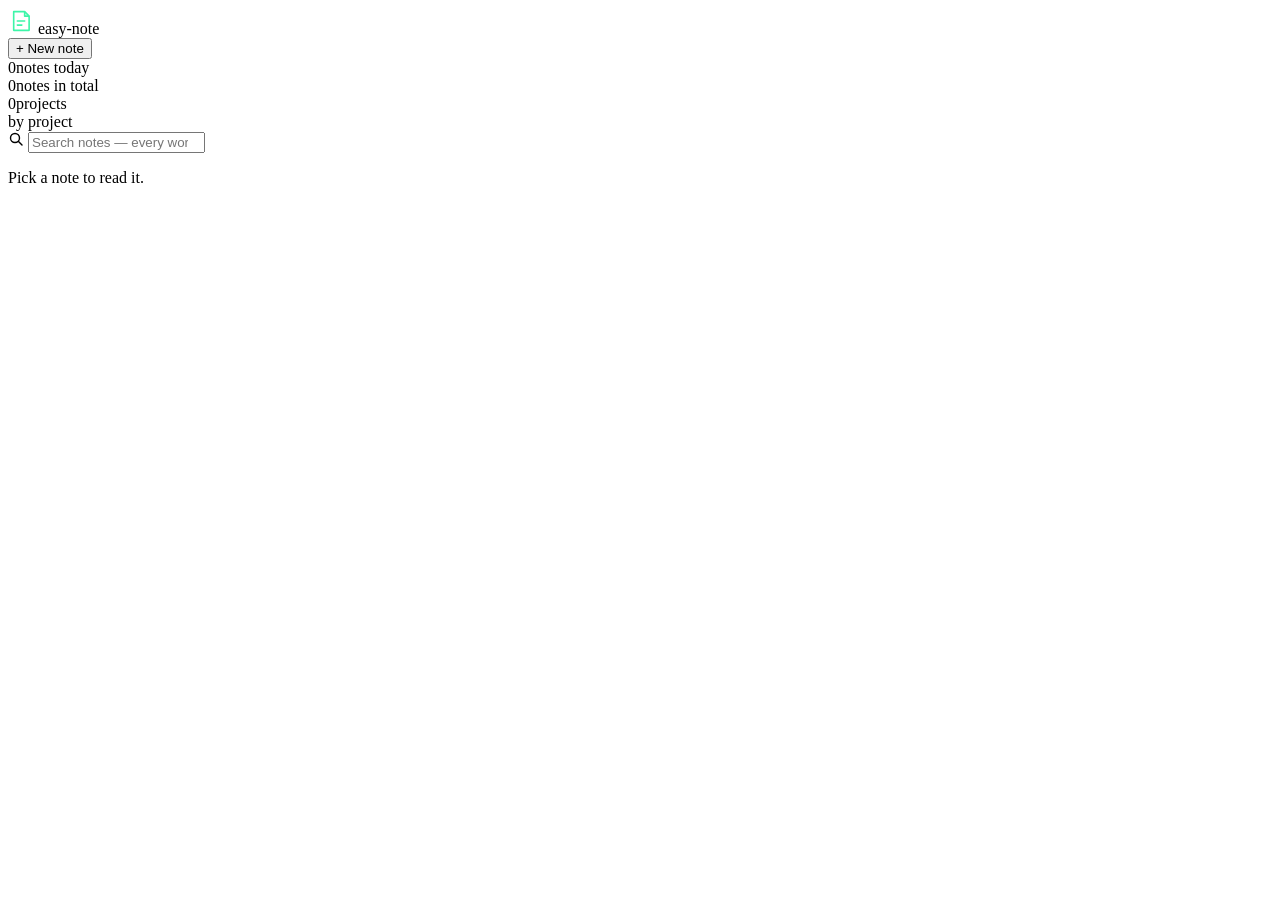
==== src/surfaces/window/assets/index.html @ fb5600b3 "feat(HUN-280): window page capture dialog: + New note, keys, saved toast `+ New note` in the header " ====
<!doctype html>
<html lang="en">
<head>
<meta charset="utf-8">
<meta http-equiv="Content-Security-Policy" content="default-src easy-note:">
<meta name="viewport" content="width=device-width, initial-scale=1">
<title>easy-note — dashboard</title>
<link rel="stylesheet" href="app.css">
</head>
<body>
<div class="app">

<header class="header">
<div class="brand">
<svg width="26" height="26" viewBox="0 0 32 32" aria-hidden="true"><path d="M7 4.5h13.5L26 10v17.5H7z" fill="none" stroke="#3CF5A8" stroke-width="2" stroke-linejoin="round"></path><path d="M20.5 4.5V10H26" fill="none" stroke="#3CF5A8" stroke-width="2" stroke-linejoin="round"></path><path d="M11.5 16h9M11.5 21h5.5" stroke="#3CF5A8" stroke-width="2" stroke-linecap="round"></path></svg>
<span class="brand-name">easy-note</span>
<span class="dir-chip" id="notes-dir" title="Notes dir"></span>
</div>
<button type="button" class="new-note" id="new-note">+ New note</button>
</header>

<div class="main">

<section class="counts" aria-label="Counts">
<div class="count"><span class="count-n accent" id="count-today">0</span><span class="count-label">notes today</span></div>
<div class="count"><span class="count-n" id="count-total">0</span><span class="count-label">notes in total</span></div>
<div class="count"><span class="count-n" id="count-projects">0</span><span class="count-label">projects</span></div>
<div class="by-project" id="by-project"><span class="count-label">by project</span></div>
</section>

<div class="columns">

<section class="notes" aria-label="Notes">
<label class="search" for="search">
<span class="search-icon" aria-hidden="true"><svg width="16" height="16" viewBox="0 0 16 16"><circle cx="7" cy="7" r="4.5" fill="none" stroke="currentColor" stroke-width="1.4"></circle><path d="M10.5 10.5L14 14" stroke="currentColor" stroke-width="1.4" stroke-linecap="round"></path></svg></span>
<input id="search" type="search" placeholder="Search notes — every word must match" aria-label="Search notes" autocomplete="off">
</label>
<div class="filters" role="group" aria-label="Filter" id="filters"></div>
<p class="error" id="error" role="alert" hidden></p>
<div class="empty" id="no-results" hidden>
<p class="empty-main" id="no-results-text"></p>
<p class="empty-hint">Every word must match: text, project, task or tag.</p>
<button type="button" class="btn" id="clear-search">Clear search</button>
</div>
<div id="groups"></div>
</section>

<aside class="detail" aria-label="Note" id="detail">
<p class="pick" id="pick">Pick a note to read it.</p>
</aside>

</div>
</div>
<div class="cap-back" id="cap" hidden>
<div class="cap" id="cap-dialog" role="dialog" aria-modal="true" aria-label="New note">
<div class="cap-ctx" id="cap-ctx" hidden>
<span class="cap-chip"><span class="cap-chip-text" id="cap-chip-text"></span><button type="button" class="cap-drop" id="cap-drop" aria-label="Drop context"><svg width="10" height="10" viewBox="0 0 10 10" aria-hidden="true"><path d="M2 2l6 6M8 2L2 8" stroke="currentColor" stroke-width="1.4" stroke-linecap="round"></path></svg></button></span>
<span class="cap-from">from your last note</span>
</div>
<textarea class="cap-text" id="cap-text" rows="2" placeholder="Note…" aria-label="Note text"></textarea>
<div class="cap-keys">
<span><kbd>Enter</kbd> save</span>
<span><kbd>Shift+Enter</kbd> new line</span>
<span><kbd>Esc</kbd> cancel</span>
<span><kbd>Backspace</kbd> on empty: drop context</span>
</div>
</div>
</div>
<div class="toast-live" role="status" aria-live="polite"><div class="toast" id="toast" hidden><span class="toast-text" id="toast-text"></span><button type="button" class="toast-undo" id="toast-undo" hidden>Undo</button></div></div>
</div>
<template id="icon-ai"><svg width="13" height="13" viewBox="0 0 16 16" aria-hidden="true"><path d="M8 1.5l1.6 4.9L14.5 8l-4.9 1.6L8 14.5l-1.6-4.9L1.5 8l4.9-1.6z" fill="none" stroke="#8C9590" stroke-width="1.2" stroke-linejoin="round"></path></svg></template>
<template id="icon-stale"><svg width="12" height="12" viewBox="0 0 16 16" aria-hidden="true"><path d="M8 2.5l6 11H2z" fill="none" stroke="currentColor" stroke-width="1.5" stroke-linejoin="round"></path><path d="M8 7v3M8 12v.1" stroke="currentColor" stroke-width="1.5" stroke-linecap="round"></path></svg></template>
<script src="ipc.js"></script>
<script src="app.js"></script>
</body>
</html>
---- src/surfaces/window/assets/app.css ----
/* Values copied from docs/design/Main.dc.html, board "Dashboard (clickable)" (accent #3CF5A8, glow on). */
@font-face { font-family: 'IBM Plex Sans'; font-style: normal; font-weight: 400; font-display: swap; src: url(fonts/ibm-plex-sans-latin-400-normal.woff2) format('woff2'); }
@font-face { font-family: 'IBM Plex Sans'; font-style: normal; font-weight: 500; font-display: swap; src: url(fonts/ibm-plex-sans-latin-500-normal.woff2) format('woff2'); }
@font-face { font-family: 'IBM Plex Sans'; font-style: normal; font-weight: 600; font-display: swap; src: url(fonts/ibm-plex-sans-latin-600-normal.woff2) format('woff2'); }
@font-face { font-family: 'IBM Plex Mono'; font-style: normal; font-weight: 400; font-display: swap; src: url(fonts/ibm-plex-mono-latin-400-normal.woff2) format('woff2'); }
@font-face { font-family: 'IBM Plex Mono'; font-style: normal; font-weight: 500; font-display: swap; src: url(fonts/ibm-plex-mono-latin-500-normal.woff2) format('woff2'); }

body { margin: 0; background: #121413; }
button:focus-visible, a:focus-visible, input:focus-visible, textarea:focus-visible { outline: 2px solid #3CF5A8; outline-offset: 2px; }
[hidden] { display: none !important; }

.app { position: relative; min-height: 100vh; background: #121413; color: #DCE0DD; font-family: 'IBM Plex Sans', system-ui, sans-serif; font-size: 14px; display: flex; flex-direction: column; }

/* Header */
.header { min-height: 60px; box-sizing: border-box; padding: 10px 28px; display: flex; flex-wrap: wrap; align-items: center; gap: 14px; border-bottom: 1px solid #232826; }
.brand { flex: 1 1 0; display: flex; align-items: center; gap: 10px; min-width: 0; }
.brand > svg { flex-shrink: 0; }
.brand-name { font-weight: 600; font-size: 17px; color: #EAEDEA; white-space: nowrap; flex-shrink: 0; }
.dir-chip { font: 400 12px 'IBM Plex Mono', monospace; color: #8C9590; padding: 3px 8px; border: 1px solid #2C3230; border-radius: 4px; overflow: hidden; text-overflow: ellipsis; white-space: nowrap; min-width: 0; }
.dir-chip:empty { display: none; }
.new-note { margin-left: auto; flex-shrink: 0; height: 38px; padding: 0 16px; background: #3CF5A8; color: #0E100F; border: 0; border-radius: 6px; box-shadow: 0 0 0 1px #3CF5A840, 0 0 18px #3CF5A840; font: 500 14px 'IBM Plex Sans', sans-serif; cursor: pointer; }

.main { padding: 24px 28px; display: flex; flex-direction: column; gap: 20px; box-sizing: border-box; width: 100%; max-width: 1440px; }

/* Counts strip */
.counts { display: grid; grid-template-columns: repeat(auto-fit, minmax(160px, 1fr)); border: 1px solid #262B29; border-radius: 8px; overflow: hidden; }
.count { padding: 16px 20px; display: flex; flex-direction: column; gap: 4px; border-right: 1px solid #262B29; }
.count-n { font: 500 26px/1.1 'IBM Plex Mono', monospace; color: #EAEDEA; }
.count-n.accent { color: #3CF5A8; text-shadow: 0 0 12px #3CF5A859; }
.count-label { font-size: 13px; color: #8C9590; }
.by-project { padding: 16px 20px; display: flex; flex-direction: column; gap: 8px; }
.bar-row { display: flex; align-items: center; gap: 8px; font: 400 12px 'IBM Plex Mono', monospace; }
.bar-name { width: 120px; overflow: hidden; text-overflow: ellipsis; white-space: nowrap; color: #ABB3AE; }
.bar-track { flex: 1; min-width: 24px; height: 4px; border-radius: 2px; background: #232826; }
.bar-fill { display: block; height: 4px; border-radius: 2px; background: #7EDDB0; }
.bar-n { width: 18px; text-align: right; color: #8C9590; }

/* Columns */
.columns { display: flex; flex-wrap: wrap; gap: 20px; align-items: flex-start; }
.notes { flex: 999 1 520px; min-width: 0; display: flex; flex-direction: column; gap: 12px; }
.detail { flex: 1 1 380px; min-width: 0; max-width: 100%; }

/* Search */
.search { position: relative; display: block; }
.search-icon { position: absolute; left: 12px; top: 11px; color: #8C9590; }
.search input { width: 100%; box-sizing: border-box; height: 38px; padding: 0 12px 0 36px; background: #0E100F; color: #DCE0DD; border: 1px solid #2C3230; border-radius: 6px; font: 400 14px 'IBM Plex Sans', sans-serif; }

/* Filters */
.filters { display: flex; flex-wrap: wrap; gap: 6px; }
.filter { height: 30px; padding: 0 12px; border-radius: 6px; background: transparent; color: #ABB3AE; border: 1px solid #2C3230; font: 400 12.5px 'IBM Plex Sans', sans-serif; cursor: pointer; }
.filter[aria-pressed="true"] { background: #3CF5A814; color: #3CF5A8; border-color: #3CF5A859; }
.filter-n { font-family: 'IBM Plex Mono', monospace; color: #8C9590; }

/* Empty / no results / error */
.empty { padding: 28px; border: 1px dashed #2C3230; border-radius: 8px; display: flex; flex-direction: column; gap: 10px; align-items: flex-start; }
.empty-main { margin: 0; color: #DCE0DD; }
.empty-hint { margin: 0; font-size: 13px; color: #8C9590; }
.btn { height: 32px; padding: 0 12px; background: transparent; color: #DCE0DD; border: 1px solid #2C3230; border-radius: 6px; font: 500 12.5px 'IBM Plex Sans', sans-serif; cursor: pointer; }
.error { margin: 0; font: 400 12px 'IBM Plex Mono', monospace; color: #E8968F; }

/* Day groups and rows */
.group { display: flex; flex-direction: column; gap: 6px; }
.group-label { margin: 4px 0 0; font: 400 11.5px 'IBM Plex Mono', monospace; color: #8C9590; }
.rows { margin: 0; padding: 0; list-style: none; border: 1px solid #262B29; border-radius: 8px; overflow: hidden; }
.rows > li { border-bottom: 1px solid #1F2321; }
.row { width: 100%; display: flex; align-items: center; gap: 12px; padding: 11px 14px; background: transparent; border: 0; box-shadow: none; color: #DCE0DD; text-align: left; cursor: pointer; font: 400 14px 'IBM Plex Sans', sans-serif; }
.row[aria-current="true"] { background: #3CF5A814; box-shadow: inset 2px 0 0 #3CF5A8; }
.row-time { width: 44px; flex-shrink: 0; font: 400 12px 'IBM Plex Mono', monospace; color: #8C9590; }
.row-body { flex: 1; min-width: 0; display: flex; flex-direction: column; gap: 2px; }
.row-first { overflow: hidden; text-overflow: ellipsis; white-space: nowrap; color: #DCE0DD; }
.row[aria-current="true"] .row-first { color: #EAEDEA; }
.row-where { font: 400 12px 'IBM Plex Mono', monospace; color: #8C9590; overflow: hidden; text-overflow: ellipsis; white-space: nowrap; }
.chip { flex-shrink: 0; font: 400 11.5px 'IBM Plex Mono', monospace; color: #ABB3AE; padding: 2px 7px; border: 1px solid #2C3230; border-radius: 4px; }
.row-mark { width: 40px; flex-shrink: 0; text-align: right; font: 400 11.5px 'IBM Plex Mono', monospace; color: #8C9590; }
.row-mark.stale { color: #E3B66B; }

/* Detail panel */
.pick { margin: 0; padding: 24px; border: 1px dashed #2C3230; border-radius: 8px; color: #8C9590; }
.card { border: 1px solid #262B29; border-radius: 8px; padding: 20px; display: flex; flex-direction: column; gap: 16px; }
.card-head { display: flex; align-items: center; gap: 8px; flex-wrap: wrap; }
.card-id { font: 400 12px 'IBM Plex Mono', monospace; color: #8C9590; }
.card-head .chip { margin-left: auto; }
.words-label { margin: 0; font-size: 12px; color: #8C9590; }
.words { margin: -10px 0 0; font-size: 16px; line-height: 1.6; color: #EAEDEA; white-space: pre-wrap; overflow-wrap: anywhere; }
.masked { margin: -6px 0 0; font: 400 12px 'IBM Plex Mono', monospace; color: #E3B66B; }
.context { margin: 0; font: 400 12.5px 'IBM Plex Mono', monospace; color: #ABB3AE; overflow-wrap: anywhere; }
.tags { display: flex; flex-wrap: wrap; gap: 6px; }
.tag { padding: 3px 9px; border: 1px solid #2C3230; border-radius: 4px; font: 400 12px 'IBM Plex Mono', monospace; color: #B5BCB7; }
.no-tags { font-size: 12.5px; color: #6E7772; }

.ai { padding: 14px 16px; border: 1px dashed #2C3230; border-radius: 6px; background: #0E100F; display: flex; flex-direction: column; gap: 8px; }
.ai-head { display: flex; align-items: center; gap: 8px; flex-wrap: wrap; }
.ai-label { font: 500 12px 'IBM Plex Mono', monospace; color: #ABB3AE; }
.ai-by { margin-left: auto; font: 400 11.5px 'IBM Plex Mono', monospace; color: #8C9590; }
.ai-stale { margin: 0; display: flex; gap: 6px; align-items: center; font-size: 12.5px; color: #E3B66B; }
.ai-title { margin: 0; font-weight: 500; color: #ABB3AE; }
.ai-kind { margin: 0; font: 400 12px 'IBM Plex Mono', monospace; color: #8C9590; }
.ai-summary { margin: 0; font-size: 13px; line-height: 1.55; color: #8C9590; overflow-wrap: anywhere; }
.ai-suggest { display: flex; flex-wrap: wrap; align-items: center; gap: 6px; }
.ai-suggest-label { font-size: 12px; color: #8C9590; }
.ai-tag { padding: 2px 8px; border: 1px dashed #2C3230; border-radius: 4px; font: 400 12px 'IBM Plex Mono', monospace; color: #8C9590; }
.no-ai { margin: 0; padding: 12px 14px; border: 1px dashed #2C3230; border-radius: 6px; font-size: 13px; line-height: 1.5; color: #8C9590; }
.no-ai code { font-family: 'IBM Plex Mono', monospace; color: #DCE0DD; }
.ai-accept { margin-left: auto; height: 30px; padding: 0 12px; background: transparent; color: #DCE0DD; border: 1px solid #2C3230; border-radius: 6px; font: 500 12.5px 'IBM Plex Sans', sans-serif; cursor: pointer; }

/* Actions (HUN-279) */
.actions { display: flex; flex-wrap: wrap; gap: 8px; padding-top: 4px; border-top: 1px solid #1F2321; }
.act { height: 34px; padding: 0 14px; background: transparent; color: #DCE0DD; border: 1px solid #2C3230; border-radius: 6px; font: 500 13px 'IBM Plex Sans', sans-serif; cursor: pointer; }
.act.danger { margin-left: auto; color: #E8968F; }

/* Toast */
.toast { position: fixed; right: 24px; bottom: 24px; z-index: 6; display: flex; align-items: center; gap: 14px; max-width: 420px; box-sizing: border-box; padding: 12px 16px; background: #181B1A; border: 1px solid #3CF5A859; border-radius: 6px; box-shadow: 0 0 0 1px #3CF5A840, 0 0 18px #3CF5A840; font-size: 13px; color: #EAEDEA; }
.toast-text { font-family: 'IBM Plex Mono', monospace; overflow-wrap: anywhere; user-select: text; }
.toast-undo { background: none; border: 0; padding: 0; color: #7EDDB0; font: 500 13px 'IBM Plex Sans', sans-serif; cursor: pointer; }

/* Capture dialog (HUN-280) */
.cap-back { position: fixed; inset: 0; background: rgba(8, 10, 9, 0.6); display: flex; justify-content: center; align-items: flex-start; padding-top: 14vh; z-index: 5; }
.cap { width: 560px; max-width: calc(100% - 32px); box-sizing: border-box; background: #181B1A; border: 1px solid #3CF5A859; border-radius: 10px; box-shadow: 0 0 0 1px #3CF5A840, 0 0 18px #3CF5A840; padding: 14px 16px 10px; display: flex; flex-direction: column; gap: 10px; }
.cap-ctx { display: flex; align-items: center; gap: 8px; min-width: 0; }
.cap-chip { display: inline-flex; align-items: center; gap: 6px; min-width: 0; padding: 3px 4px 3px 9px; border: 1px solid #2C3230; border-radius: 4px; font: 400 12px 'IBM Plex Mono', monospace; color: #ABB3AE; }
.cap-chip-text { overflow: hidden; text-overflow: ellipsis; white-space: nowrap; }
.cap-drop { width: 20px; height: 20px; flex-shrink: 0; padding: 0; display: inline-flex; align-items: center; justify-content: center; background: none; border: 0; color: #8C9590; cursor: pointer; }
.cap-from { flex-shrink: 0; font-size: 12px; color: #6E7772; }
.cap-text, .cap-text:focus-visible { resize: none; background: transparent; border: 0; padding: 4px 0; color: #EAEDEA; font: 400 18px/1.5 'IBM Plex Sans', sans-serif; outline: none; }
.cap-text::placeholder { color: #6E7772; }
.cap-keys { display: flex; flex-wrap: wrap; gap: 14px; padding-top: 8px; border-top: 1px solid #232826; font: 400 11.5px 'IBM Plex Mono', monospace; color: #8C9590; }
.cap-keys kbd { color: #DCE0DD; font: inherit; }
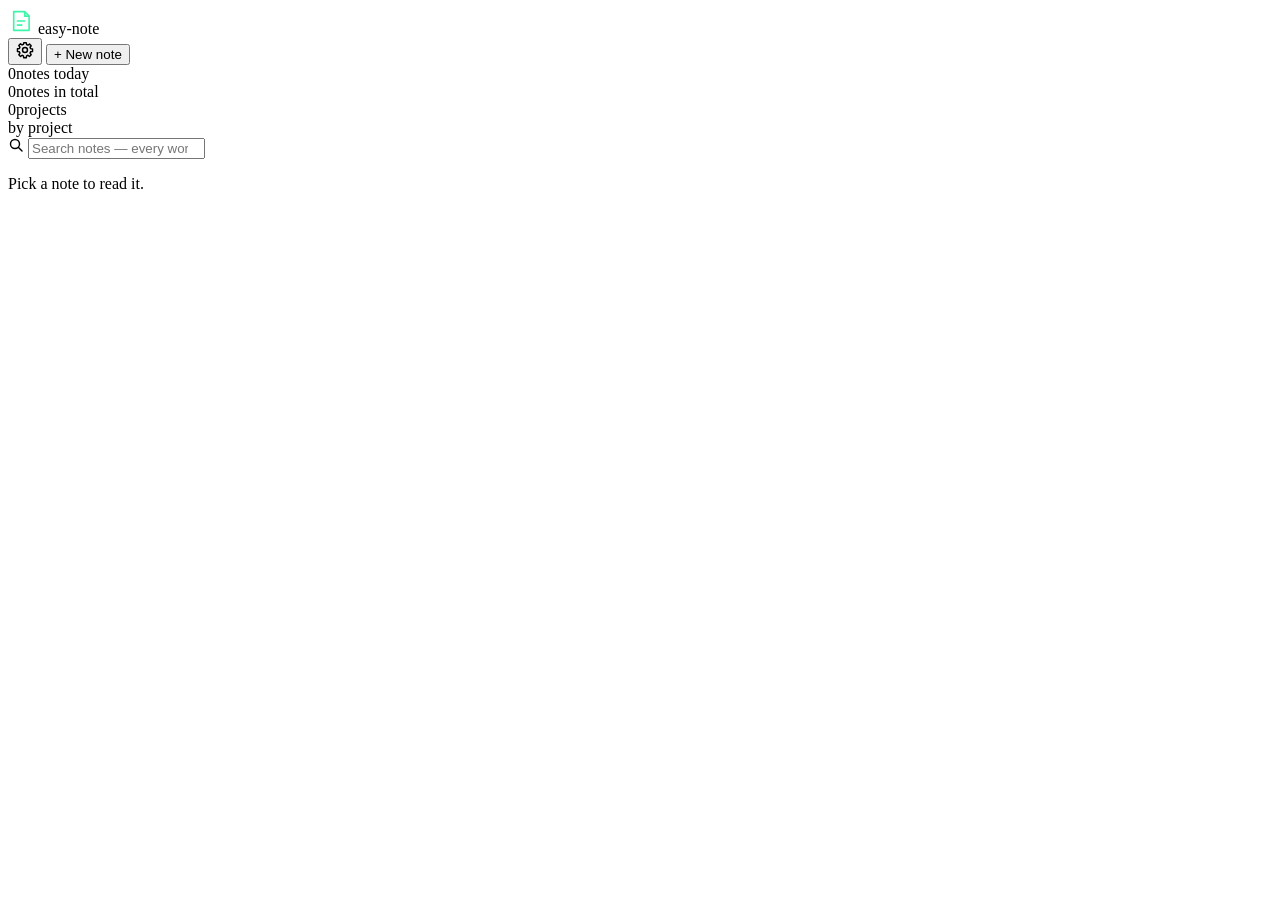
==== commit 458634a7: "HUN-300: the window's Settings screen with the one-time what-is-sent notice settings_get and setting" ====
--- a/src/surfaces/window/assets/index.html
+++ b/src/surfaces/window/assets/index.html
@@ -16,6 +16,7 @@
 <span class="brand-name">easy-note</span>
 <span class="dir-chip" id="notes-dir" title="Notes dir"></span>
 </div>
+<button type="button" class="gear" id="settings-open" aria-label="Settings" title="Settings"><svg width="18" height="18" viewBox="0 0 16 16" aria-hidden="true"><path d="M6.9 1.5h2.2l.3 1.7 1.2.5 1.4-1 1.5 1.5-1 1.4.5 1.2 1.7.3v2.2l-1.7.3-.5 1.2 1 1.4-1.5 1.5-1.4-1-1.2.5-.3 1.7H6.9l-.3-1.7-1.2-.5-1.4 1-1.5-1.5 1-1.4-.5-1.2-1.7-.3V6.9l1.7-.3.5-1.2-1-1.4 1.5-1.5 1.4 1 1.2-.5z" fill="none" stroke="currentColor" stroke-width="1.3" stroke-linejoin="round"></path><circle cx="8" cy="8" r="2.2" fill="none" stroke="currentColor" stroke-width="1.3"></circle></svg></button>
 <button type="button" class="new-note" id="new-note">+ New note</button>
 </header>
 
@@ -66,11 +67,67 @@
 </div>
 </div>
 </div>
+<div class="set-back" id="set" hidden>
+<div class="set" id="set-dialog" role="dialog" aria-modal="true" aria-labelledby="set-title">
+<h2 class="set-title" id="set-title">Settings</h2>
+<div class="set-body">
+<p class="set-hint" id="set-loading" role="status" hidden>Reading config.toml…</p>
+<div class="set-form" id="set-form" hidden>
+<div class="set-row">
+<span class="set-text"><span class="set-label" id="set-enrich-label">AI</span><span class="set-hint" id="set-enrich-hint">Your own claude CLI adds AI detail beside your notes.</span></span>
+<button type="button" class="switch" role="switch" id="set-enrich" aria-checked="false" aria-labelledby="set-enrich-label" aria-describedby="set-enrich-hint"></button>
+</div>
+<div class="set-row">
+<span class="set-text"><span class="set-label" id="set-schedule-label">Organize automatically</span><span class="set-hint">Runs the AI on a timer while the tray is up.</span><span class="set-reason" id="set-schedule-reason">Turn on AI first.</span></span>
+<button type="button" class="switch" role="switch" id="set-schedule" aria-checked="false" aria-labelledby="set-schedule-label" aria-describedby="set-schedule-reason"></button>
+</div>
+<div class="set-numbers">
+<label class="set-field" for="set-interval">Minutes between runs<input class="set-input" id="set-interval" type="text" inputmode="numeric" autocomplete="off"></label>
+<label class="set-field" for="set-max">Notes per run<input class="set-input" id="set-max" type="text" inputmode="numeric" autocomplete="off"></label>
+<label class="set-field" for="set-batch">Batch size<input class="set-input" id="set-batch" type="text" inputmode="numeric" autocomplete="off"></label>
+</div>
+<fieldset class="set-jobs">
+<legend>Jobs</legend>
+<label class="set-check"><input type="checkbox" id="set-job-organize">Organize</label>
+<label class="set-check"><input type="checkbox" id="set-job-drafts">Drafts</label>
+<label class="set-check"><input type="checkbox" id="set-job-digest">Digest</label>
+</fieldset>
+<label class="set-field" for="set-model">Model<input class="set-input" id="set-model" type="text" autocomplete="off" spellcheck="false"></label>
+<label class="set-check"><input type="checkbox" id="set-after-save">Run after each save</label>
+<div class="set-file">
+<p class="set-hint">Read-only here. To change command or account folder, edit this file:</p>
+<p class="set-path" id="set-path"></p>
+<dl class="set-fixed"><dt>command</dt><dd id="set-command"></dd><dt>account folder</dt><dd id="set-account"></dd></dl>
+</div>
+</div>
+</div>
+<div class="set-foot">
+<p class="error set-error" id="set-error" role="alert" hidden></p>
+<div class="set-actions">
+<button type="button" class="act primary" id="set-save" hidden>Save</button>
+<button type="button" class="act primary" id="set-retry" hidden>Try again</button>
+<button type="button" class="act" id="set-close">Close</button>
+</div>
+</div>
+</div>
+</div>
+<div class="set-back" id="ask" hidden>
+<div class="cap ask" id="ask-dialog" role="alertdialog" aria-modal="true" aria-labelledby="ask-title" aria-describedby="ask-text">
+<h2 class="set-title" id="ask-title">Organize automatically</h2>
+<p class="ask-text" id="ask-text"></p>
+<div class="set-actions">
+<button type="button" class="act primary" id="ask-confirm">Confirm</button>
+<button type="button" class="act" id="ask-cancel">Cancel</button>
+</div>
+</div>
+</div>
 <div class="toast-live" role="status" aria-live="polite"><div class="toast" id="toast" hidden><span class="toast-text" id="toast-text"></span><button type="button" class="toast-undo" id="toast-undo" hidden>Undo</button></div></div>
 </div>
 <template id="icon-ai"><svg width="13" height="13" viewBox="0 0 16 16" aria-hidden="true"><path d="M8 1.5l1.6 4.9L14.5 8l-4.9 1.6L8 14.5l-1.6-4.9L1.5 8l4.9-1.6z" fill="none" stroke="#8C9590" stroke-width="1.2" stroke-linejoin="round"></path></svg></template>
 <template id="icon-stale"><svg width="12" height="12" viewBox="0 0 16 16" aria-hidden="true"><path d="M8 2.5l6 11H2z" fill="none" stroke="currentColor" stroke-width="1.5" stroke-linejoin="round"></path><path d="M8 7v3M8 12v.1" stroke="currentColor" stroke-width="1.5" stroke-linecap="round"></path></svg></template>
 <script src="ipc.js"></script>
+<script src="capture.js"></script>
+<script src="settings.js"></script>
 <script src="app.js"></script>
 </body>
 </html>
--- a/src/surfaces/window/assets/app.css
+++ b/src/surfaces/window/assets/app.css
@@ -107,6 +107,16 @@
 .actions { display: flex; flex-wrap: wrap; gap: 8px; padding-top: 4px; border-top: 1px solid #1F2321; }
 .act { height: 34px; padding: 0 14px; background: transparent; color: #DCE0DD; border: 1px solid #2C3230; border-radius: 6px; font: 500 13px 'IBM Plex Sans', sans-serif; cursor: pointer; }
 .act.danger { margin-left: auto; color: #E8968F; }
+.act:disabled { color: #8C9590; cursor: default; }
+
+/* Edit mode (HUN-286): the panel's own text, input and button styles */
+.edit-label { display: block; margin: 0; font-size: 12px; color: #8C9590; }
+.edit-text { display: block; margin: -10px 0 0; width: 100%; min-height: 160px; box-sizing: border-box; padding: 10px 12px; resize: vertical; background: #0E100F; color: #EAEDEA; border: 1px solid #2C3230; border-radius: 6px; font: 400 16px/1.6 'IBM Plex Sans', sans-serif; }
+.edit-tags { display: block; margin: -10px 0 0; width: 100%; height: 38px; box-sizing: border-box; padding: 0 12px; background: #0E100F; color: #B5BCB7; border: 1px solid #2C3230; border-radius: 6px; font: 400 12.5px 'IBM Plex Mono', monospace; }
+.edit-keys { display: flex; flex-wrap: wrap; gap: 14px; font: 400 11.5px 'IBM Plex Mono', monospace; color: #8C9590; }
+.edit-keys kbd { color: #DCE0DD; font: inherit; }
+.act.primary { background: #3CF5A8; color: #0E100F; border-color: #3CF5A8; }
+.read-only { align-self: center; font-size: 12.5px; color: #8C9590; }
 
 /* Toast */
 .toast { position: fixed; right: 24px; bottom: 24px; z-index: 6; display: flex; align-items: center; gap: 14px; max-width: 420px; box-sizing: border-box; padding: 12px 16px; background: #181B1A; border: 1px solid #3CF5A859; border-radius: 6px; box-shadow: 0 0 0 1px #3CF5A840, 0 0 18px #3CF5A840; font-size: 13px; color: #EAEDEA; }
@@ -125,3 +135,56 @@
 .cap-text::placeholder { color: #6E7772; }
 .cap-keys { display: flex; flex-wrap: wrap; gap: 14px; padding-top: 8px; border-top: 1px solid #232826; font: 400 11.5px 'IBM Plex Mono', monospace; color: #8C9590; }
 .cap-keys kbd { color: #DCE0DD; font: inherit; }
+
+/* Settings (HUN-300): the capture dialog's panel, the page's inputs and buttons; graphite-mint tokens only. */
+.gear { flex-shrink: 0; width: 38px; height: 38px; padding: 0; display: inline-flex; align-items: center; justify-content: center; background: transparent; color: #DCE0DD; border: 1px solid #2C3230; border-radius: 6px; cursor: pointer; }
+.set-back { position: fixed; inset: 0; z-index: 5; box-sizing: border-box; padding: 16px; display: flex; justify-content: center; align-items: center; background: rgba(8, 10, 9, 0.6); }
+.set { width: 560px; max-width: 100%; max-height: 100%; box-sizing: border-box; display: flex; flex-direction: column; color-scheme: dark; background: #181B1A; border: 1px solid #3CF5A859; border-radius: 10px; box-shadow: 0 0 0 1px #3CF5A840, 0 0 18px #3CF5A840; }
+.set-title { margin: 0; font-size: 17px; font-weight: 600; color: #EAEDEA; }
+.set > .set-title { padding: 16px 20px 12px; border-bottom: 1px solid #232826; }
+.set-body { min-height: 0; overflow-y: auto; padding: 12px 20px; }
+.set-body > p { margin: 0; }
+.set-form { display: flex; flex-direction: column; gap: 12px; }
+.set-row { display: flex; align-items: center; justify-content: space-between; gap: 16px; }
+.set-text { display: flex; flex-direction: column; gap: 4px; min-width: 0; }
+.set-label { font-weight: 500; color: #EAEDEA; }
+.set-hint { font-size: 13px; line-height: 1.5; color: #8C9590; }
+.set-reason { font-size: 13px; color: #ABB3AE; }
+.switch { position: relative; flex-shrink: 0; width: 44px; height: 44px; padding: 0; background: transparent; border: 0; border-radius: 6px; cursor: pointer; }
+.switch::before { content: ''; position: absolute; left: 2px; top: 11px; width: 40px; height: 22px; box-sizing: border-box; border: 1px solid #6E7772; border-radius: 11px; background: #0E100F; }
+.switch::after { content: ''; position: absolute; left: 6px; top: 15px; width: 14px; height: 14px; border-radius: 50%; background: #ABB3AE; }
+.switch[aria-checked="true"]::before { background: #3CF5A8; border-color: #3CF5A8; }
+.switch[aria-checked="true"]::after { left: 24px; background: #0E100F; }
+.switch:disabled { cursor: default; }
+.switch:disabled::before { border: 1px dashed #6E7772; background: transparent; }
+.switch:disabled::after { background: #6E7772; }
+.set-numbers { display: grid; grid-template-columns: repeat(auto-fit, minmax(140px, 1fr)); gap: 12px; }
+.set-field { display: flex; flex-direction: column; gap: 4px; font-size: 13px; color: #ABB3AE; }
+.set-input { width: 100%; height: 38px; box-sizing: border-box; padding: 0 12px; background: #0E100F; color: #DCE0DD; border: 1px solid #2C3230; border-radius: 6px; font: 400 14px 'IBM Plex Sans', sans-serif; }
+.set-jobs { margin: 0; padding: 0; border: 0; display: flex; flex-wrap: wrap; column-gap: 20px; }
+.set-jobs legend { padding: 0; font-size: 13px; color: #ABB3AE; }
+.set-check { display: flex; align-items: center; gap: 8px; min-height: 32px; cursor: pointer; }
+.set-check input { width: 18px; height: 18px; margin: 0; accent-color: #3CF5A8; }
+.set-file { display: flex; flex-direction: column; gap: 8px; padding-top: 12px; border-top: 1px solid #232826; }
+.set-file p { margin: 0; }
+.set-path { font: 400 12px 'IBM Plex Mono', monospace; color: #DCE0DD; overflow-wrap: anywhere; user-select: text; }
+.set-fixed { margin: 0; display: grid; grid-template-columns: auto minmax(0, 1fr); gap: 4px 12px; font: 400 12px 'IBM Plex Mono', monospace; }
+.set-fixed dt { color: #8C9590; }
+.set-fixed dd { margin: 0; color: #ABB3AE; overflow-wrap: anywhere; user-select: text; }
+.set-foot { display: flex; flex-direction: column; gap: 8px; padding: 12px 20px 16px; border-top: 1px solid #232826; }
+.set-error { max-height: 96px; overflow-y: auto; line-height: 1.5; overflow-wrap: anywhere; }
+.set-actions { display: flex; flex-wrap: wrap; gap: 8px; }
+.ask { max-height: 100%; overflow-y: auto; gap: 12px; padding: 16px 20px; }
+.ask-text { margin: 0; line-height: 1.6; color: #DCE0DD; overflow-wrap: anywhere; }
+/* While Settings is open the toast sits at the top, clear of the dialog's buttons. */
+.set-back:not([hidden]) ~ .toast-live .toast { top: 16px; bottom: auto; }
+@media (max-width: 480px) {
+.gear { width: 44px; height: 44px; }
+.new-note { height: 44px; }
+.set, .ask-text { font-size: 16px; }
+.set-hint, .set-reason, .set-field, .set-jobs legend { font-size: 14px; }
+.set-path, .set-fixed { font-size: 13px; }
+.set-input { height: 44px; font-size: 16px; }
+.set-check { min-height: 44px; }
+.set-actions .act { height: 44px; font-size: 16px; }
+}
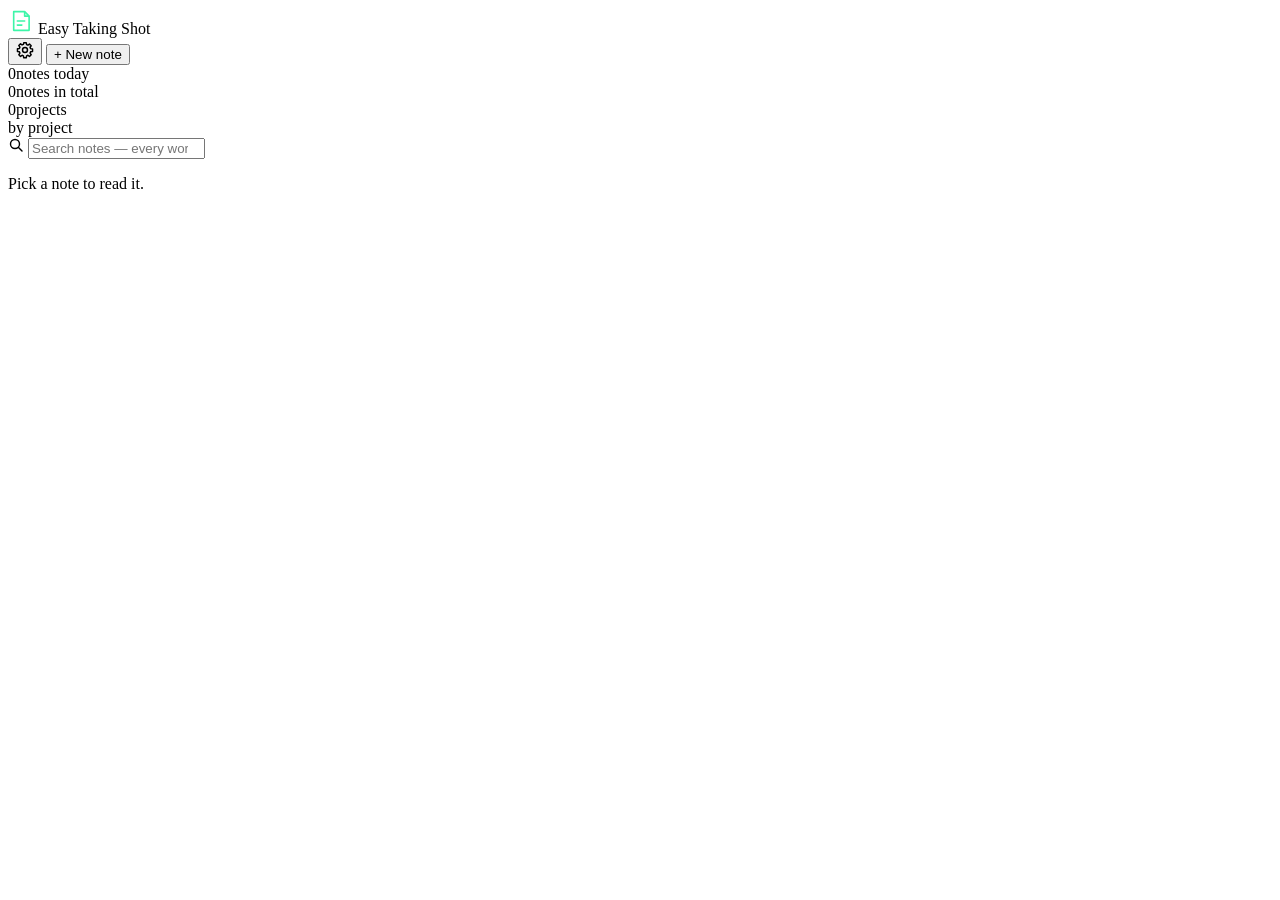
==== commit 497c5e18: "HUN-305: full-height list and note panes, simpler rows, name Easy Taking Shot From 760 x 480 px up t" ====
--- a/src/surfaces/window/assets/index.html
+++ b/src/surfaces/window/assets/index.html
@@ -4,7 +4,7 @@
 <meta charset="utf-8">
 <meta http-equiv="Content-Security-Policy" content="default-src easy-note:">
 <meta name="viewport" content="width=device-width, initial-scale=1">
-<title>easy-note — dashboard</title>
+<title>Easy Taking Shot — dashboard</title>
 <link rel="stylesheet" href="app.css">
 </head>
 <body>
@@ -13,7 +13,7 @@
 <header class="header">
 <div class="brand">
 <svg width="26" height="26" viewBox="0 0 32 32" aria-hidden="true"><path d="M7 4.5h13.5L26 10v17.5H7z" fill="none" stroke="#3CF5A8" stroke-width="2" stroke-linejoin="round"></path><path d="M20.5 4.5V10H26" fill="none" stroke="#3CF5A8" stroke-width="2" stroke-linejoin="round"></path><path d="M11.5 16h9M11.5 21h5.5" stroke="#3CF5A8" stroke-width="2" stroke-linecap="round"></path></svg>
-<span class="brand-name">easy-note</span>
+<span class="brand-name">Easy Taking Shot</span>
 <span class="dir-chip" id="notes-dir" title="Notes dir"></span>
 </div>
 <button type="button" class="gear" id="settings-open" aria-label="Settings" title="Settings"><svg width="18" height="18" viewBox="0 0 16 16" aria-hidden="true"><path d="M6.9 1.5h2.2l.3 1.7 1.2.5 1.4-1 1.5 1.5-1 1.4.5 1.2 1.7.3v2.2l-1.7.3-.5 1.2 1 1.4-1.5 1.5-1.4-1-1.2.5-.3 1.7H6.9l-.3-1.7-1.2-.5-1.4 1-1.5-1.5 1-1.4-.5-1.2-1.7-.3V6.9l1.7-.3.5-1.2-1-1.4 1.5-1.5 1.4 1 1.2-.5z" fill="none" stroke="currentColor" stroke-width="1.3" stroke-linejoin="round"></path><circle cx="8" cy="8" r="2.2" fill="none" stroke="currentColor" stroke-width="1.3"></circle></svg></button>
@@ -70,7 +70,7 @@
 <div class="set-back" id="set" hidden>
 <div class="set" id="set-dialog" role="dialog" aria-modal="true" aria-labelledby="set-title">
 <h2 class="set-title" id="set-title">Settings</h2>
-<div class="set-body">
+<div class="set-body" id="set-body">
 <p class="set-hint" id="set-loading" role="status" hidden>Reading config.toml…</p>
 <div class="set-form" id="set-form" hidden>
 <div class="set-row">
@@ -78,7 +78,7 @@
 <button type="button" class="switch" role="switch" id="set-enrich" aria-checked="false" aria-labelledby="set-enrich-label" aria-describedby="set-enrich-hint"></button>
 </div>
 <div class="set-row">
-<span class="set-text"><span class="set-label" id="set-schedule-label">Organize automatically</span><span class="set-hint">Runs the AI on a timer while the tray is up.</span><span class="set-reason" id="set-schedule-reason">Turn on AI first.</span></span>
+<span class="set-text"><span class="set-label" id="set-schedule-label">Organize automatically</span><span class="set-hint">Saves your choice for timed AI runs. The timer is not built yet.</span><span class="set-reason" id="set-schedule-reason">Turn on AI first.</span></span>
 <button type="button" class="switch" role="switch" id="set-schedule" aria-checked="false" aria-labelledby="set-schedule-label" aria-describedby="set-schedule-reason"></button>
 </div>
 <div class="set-numbers">
--- a/src/surfaces/window/assets/app.css
+++ b/src/surfaces/window/assets/app.css
@@ -11,8 +11,10 @@
 
 .app { position: relative; min-height: 100vh; background: #121413; color: #DCE0DD; font-family: 'IBM Plex Sans', system-ui, sans-serif; font-size: 14px; display: flex; flex-direction: column; }
 
+/* HUN-304: the content is a centred 1440 px container. The header's contents and the toast use the
+   same two edges (1440 / 2 - 28 = 692); the header's bottom line stays full width. */
 /* Header */
-.header { min-height: 60px; box-sizing: border-box; padding: 10px 28px; display: flex; flex-wrap: wrap; align-items: center; gap: 14px; border-bottom: 1px solid #232826; }
+.header { min-height: 60px; box-sizing: border-box; padding: 10px max(28px, calc(50% - 692px)); display: flex; flex-wrap: wrap; align-items: center; gap: 14px; border-bottom: 1px solid #232826; }
 .brand { flex: 1 1 0; display: flex; align-items: center; gap: 10px; min-width: 0; }
 .brand > svg { flex-shrink: 0; }
 .brand-name { font-weight: 600; font-size: 17px; color: #EAEDEA; white-space: nowrap; flex-shrink: 0; }
@@ -20,7 +22,7 @@
 .dir-chip:empty { display: none; }
 .new-note { margin-left: auto; flex-shrink: 0; height: 38px; padding: 0 16px; background: #3CF5A8; color: #0E100F; border: 0; border-radius: 6px; box-shadow: 0 0 0 1px #3CF5A840, 0 0 18px #3CF5A840; font: 500 14px 'IBM Plex Sans', sans-serif; cursor: pointer; }
 
-.main { padding: 24px 28px; display: flex; flex-direction: column; gap: 20px; box-sizing: border-box; width: 100%; max-width: 1440px; }
+.main { padding: 24px 28px; display: flex; flex-direction: column; gap: 20px; box-sizing: border-box; width: 100%; max-width: 1440px; margin: 0 auto; }
 
 /* Counts strip */
 .counts { display: grid; grid-template-columns: repeat(auto-fit, minmax(160px, 1fr)); border: 1px solid #262B29; border-radius: 8px; overflow: hidden; }
@@ -39,7 +41,6 @@
 .columns { display: flex; flex-wrap: wrap; gap: 20px; align-items: flex-start; }
 .notes { flex: 999 1 520px; min-width: 0; display: flex; flex-direction: column; gap: 12px; }
 .detail { flex: 1 1 380px; min-width: 0; max-width: 100%; }
-
 /* Search */
 .search { position: relative; display: block; }
 .search-icon { position: absolute; left: 12px; top: 11px; color: #8C9590; }
@@ -59,20 +60,29 @@
 .error { margin: 0; font: 400 12px 'IBM Plex Mono', monospace; color: #E8968F; }
 
 /* Day groups and rows */
-.group { display: flex; flex-direction: column; gap: 6px; }
+.group { flex-shrink: 0; display: flex; flex-direction: column; gap: 6px; }
 .group-label { margin: 4px 0 0; font: 400 11.5px 'IBM Plex Mono', monospace; color: #8C9590; }
 .rows { margin: 0; padding: 0; list-style: none; border: 1px solid #262B29; border-radius: 8px; overflow: hidden; }
 .rows > li { border-bottom: 1px solid #1F2321; }
-.row { width: 100%; display: flex; align-items: center; gap: 12px; padding: 11px 14px; background: transparent; border: 0; box-shadow: none; color: #DCE0DD; text-align: left; cursor: pointer; font: 400 14px 'IBM Plex Sans', sans-serif; }
+.row { width: 100%; display: flex; align-items: flex-start; gap: 12px; padding: 11px 14px; background: transparent; border: 0; box-shadow: none; color: #DCE0DD; text-align: left; cursor: pointer; font: 400 14px 'IBM Plex Sans', sans-serif; }
 .row[aria-current="true"] { background: #3CF5A814; box-shadow: inset 2px 0 0 #3CF5A8; }
-.row-time { width: 44px; flex-shrink: 0; font: 400 12px 'IBM Plex Mono', monospace; color: #8C9590; }
+.row-time { width: 44px; flex-shrink: 0; padding-top: 2px; font: 400 12px 'IBM Plex Mono', monospace; color: #8C9590; }
 .row-body { flex: 1; min-width: 0; display: flex; flex-direction: column; gap: 2px; }
-.row-first { overflow: hidden; text-overflow: ellipsis; white-space: nowrap; color: #DCE0DD; }
+.row-first { display: -webkit-box; -webkit-box-orient: vertical; -webkit-line-clamp: 2; overflow: hidden; overflow-wrap: anywhere; line-height: 1.45; color: #DCE0DD; }
 .row[aria-current="true"] .row-first { color: #EAEDEA; }
 .row-where { font: 400 12px 'IBM Plex Mono', monospace; color: #8C9590; overflow: hidden; text-overflow: ellipsis; white-space: nowrap; }
 .chip { flex-shrink: 0; font: 400 11.5px 'IBM Plex Mono', monospace; color: #ABB3AE; padding: 2px 7px; border: 1px solid #2C3230; border-radius: 4px; }
-.row-mark { width: 40px; flex-shrink: 0; text-align: right; font: 400 11.5px 'IBM Plex Mono', monospace; color: #8C9590; }
+.row-mark { flex-shrink: 0; min-width: 20px; padding-top: 2px; text-align: right; font: 400 11.5px 'IBM Plex Mono', monospace; color: #8C9590; }
 .row-mark.stale { color: #E3B66B; }
+/* HUN-291: in a narrow window the second line runs under the AI mark, so `edited …` is not cut. */
+@media (max-width: 480px) {
+  .row { display: grid; grid-template-columns: 56px minmax(0, 1fr) auto; gap: 2px 0; }
+  .row-body { display: contents; }
+  .row-time { grid-column: 1; grid-row: 1 / span 2; }
+  .row-first { grid-column: 2; grid-row: 1; }
+  .row-where { grid-column: 2 / -1; grid-row: 2; }
+  .row-mark { grid-column: 3; grid-row: 1; margin-left: 12px; }
+}
 
 /* Detail panel */
 .pick { margin: 0; padding: 24px; border: 1px dashed #2C3230; border-radius: 8px; color: #8C9590; }
@@ -84,7 +94,9 @@
 .words { margin: -10px 0 0; font-size: 16px; line-height: 1.6; color: #EAEDEA; white-space: pre-wrap; overflow-wrap: anywhere; }
 .masked { margin: -6px 0 0; font: 400 12px 'IBM Plex Mono', monospace; color: #E3B66B; }
 .context { margin: 0; font: 400 12.5px 'IBM Plex Mono', monospace; color: #ABB3AE; overflow-wrap: anywhere; }
+.edited-at { white-space: nowrap; }
 .tags { display: flex; flex-wrap: wrap; gap: 6px; }
+.tag, .ai-tag, .ai-title { overflow-wrap: anywhere; }
 .tag { padding: 3px 9px; border: 1px solid #2C3230; border-radius: 4px; font: 400 12px 'IBM Plex Mono', monospace; color: #B5BCB7; }
 .no-tags { font-size: 12.5px; color: #6E7772; }
 
@@ -119,7 +131,7 @@
 .read-only { align-self: center; font-size: 12.5px; color: #8C9590; }
 
 /* Toast */
-.toast { position: fixed; right: 24px; bottom: 24px; z-index: 6; display: flex; align-items: center; gap: 14px; max-width: 420px; box-sizing: border-box; padding: 12px 16px; background: #181B1A; border: 1px solid #3CF5A859; border-radius: 6px; box-shadow: 0 0 0 1px #3CF5A840, 0 0 18px #3CF5A840; font-size: 13px; color: #EAEDEA; }
+.toast { position: fixed; right: max(24px, calc(50% - 692px)); bottom: 24px; z-index: 6; display: flex; align-items: center; gap: 14px; max-width: 420px; box-sizing: border-box; padding: 12px 16px; background: #181B1A; border: 1px solid #3CF5A859; border-radius: 6px; box-shadow: 0 0 0 1px #3CF5A840, 0 0 18px #3CF5A840; font-size: 13px; color: #EAEDEA; }
 .toast-text { font-family: 'IBM Plex Mono', monospace; overflow-wrap: anywhere; user-select: text; }
 .toast-undo { background: none; border: 0; padding: 0; color: #7EDDB0; font: 500 13px 'IBM Plex Sans', sans-serif; cursor: pointer; }
 
@@ -179,12 +191,47 @@
 /* While Settings is open the toast sits at the top, clear of the dialog's buttons. */
 .set-back:not([hidden]) ~ .toast-live .toast { top: 16px; bottom: auto; }
 @media (max-width: 480px) {
-.gear { width: 44px; height: 44px; }
-.new-note { height: 44px; }
+.header { gap: 8px; }
+.brand { flex-basis: 100%; }
+.gear { width: 44px; height: 44px; margin-left: auto; }
+.new-note { height: 44px; margin-left: 0; }
 .set, .ask-text { font-size: 16px; }
 .set-hint, .set-reason, .set-field, .set-jobs legend { font-size: 14px; }
 .set-path, .set-fixed { font-size: 13px; }
+.set-error { max-height: 168px; font-size: 14px; }
 .set-input { height: 44px; font-size: 16px; }
 .set-check { min-height: 44px; }
 .set-actions .act { height: 44px; font-size: 16px; }
 }
+/* HUN-305: from 760 x 480 up the page stays still. The list and the note fill the window down to its
+   bottom edge and each scrolls on its own; the note takes the width the list leaves, and its buttons
+   stay in view. Smaller, the page scrolls as one column (HUN-284). Last, so it wins over the rules above. */
+@media (min-width: 760px) and (min-height: 480px) {
+  .app { height: 100vh; min-height: 0; overflow: hidden; }
+  .main { flex: 1; min-height: 0; padding-top: 16px; padding-bottom: 16px; gap: 16px; }
+  .counts { flex-shrink: 0; }
+  .count { padding: 10px 16px; justify-content: center; gap: 2px; }
+  .count-n { font-size: 22px; }
+  .by-project { padding: 10px 16px; justify-content: center; gap: 0; }
+  .by-project > .count-label:not(:only-child) { display: none; }
+  .columns { flex: 1; min-height: 0; flex-wrap: nowrap; align-items: stretch; }
+  .notes { flex: 0 0 clamp(300px, 32%, 440px); min-height: 0; }
+  #groups { flex: 1; min-height: 0; overflow-y: auto; color-scheme: dark; scrollbar-width: thin; display: flex; flex-direction: column; gap: 12px; }
+  .detail { flex: 1 1 0; min-height: 0; overflow-y: auto; display: flex; flex-direction: column; color-scheme: dark; scrollbar-width: thin; }
+  .detail > * { flex: 1 0 auto; }
+  .detail .actions { position: sticky; bottom: 0; margin: auto -20px -20px; padding: 12px 20px 16px; background: #121413; border-radius: 0 0 8px 8px; }
+  .edit-text { flex: 1 0 160px; }
+  .toast { bottom: 96px; }
+}
+/* A short window (the 560 px minimum): the controls above the list take less height. */
+@media (min-width: 760px) and (min-height: 480px) and (max-height: 700px) {
+  .main { padding-top: 12px; padding-bottom: 12px; gap: 12px; }
+  .count { padding-top: 6px; padding-bottom: 6px; }
+  .count-n { font-size: 19px; }
+  .by-project { padding-top: 4px; padding-bottom: 4px; }
+  .notes { gap: 8px; }
+  .search input { height: 32px; }
+  .search-icon { top: 8px; }
+  .filters { gap: 4px; }
+  .filter { height: 26px; padding: 0 8px; font-size: 12px; }
+}
